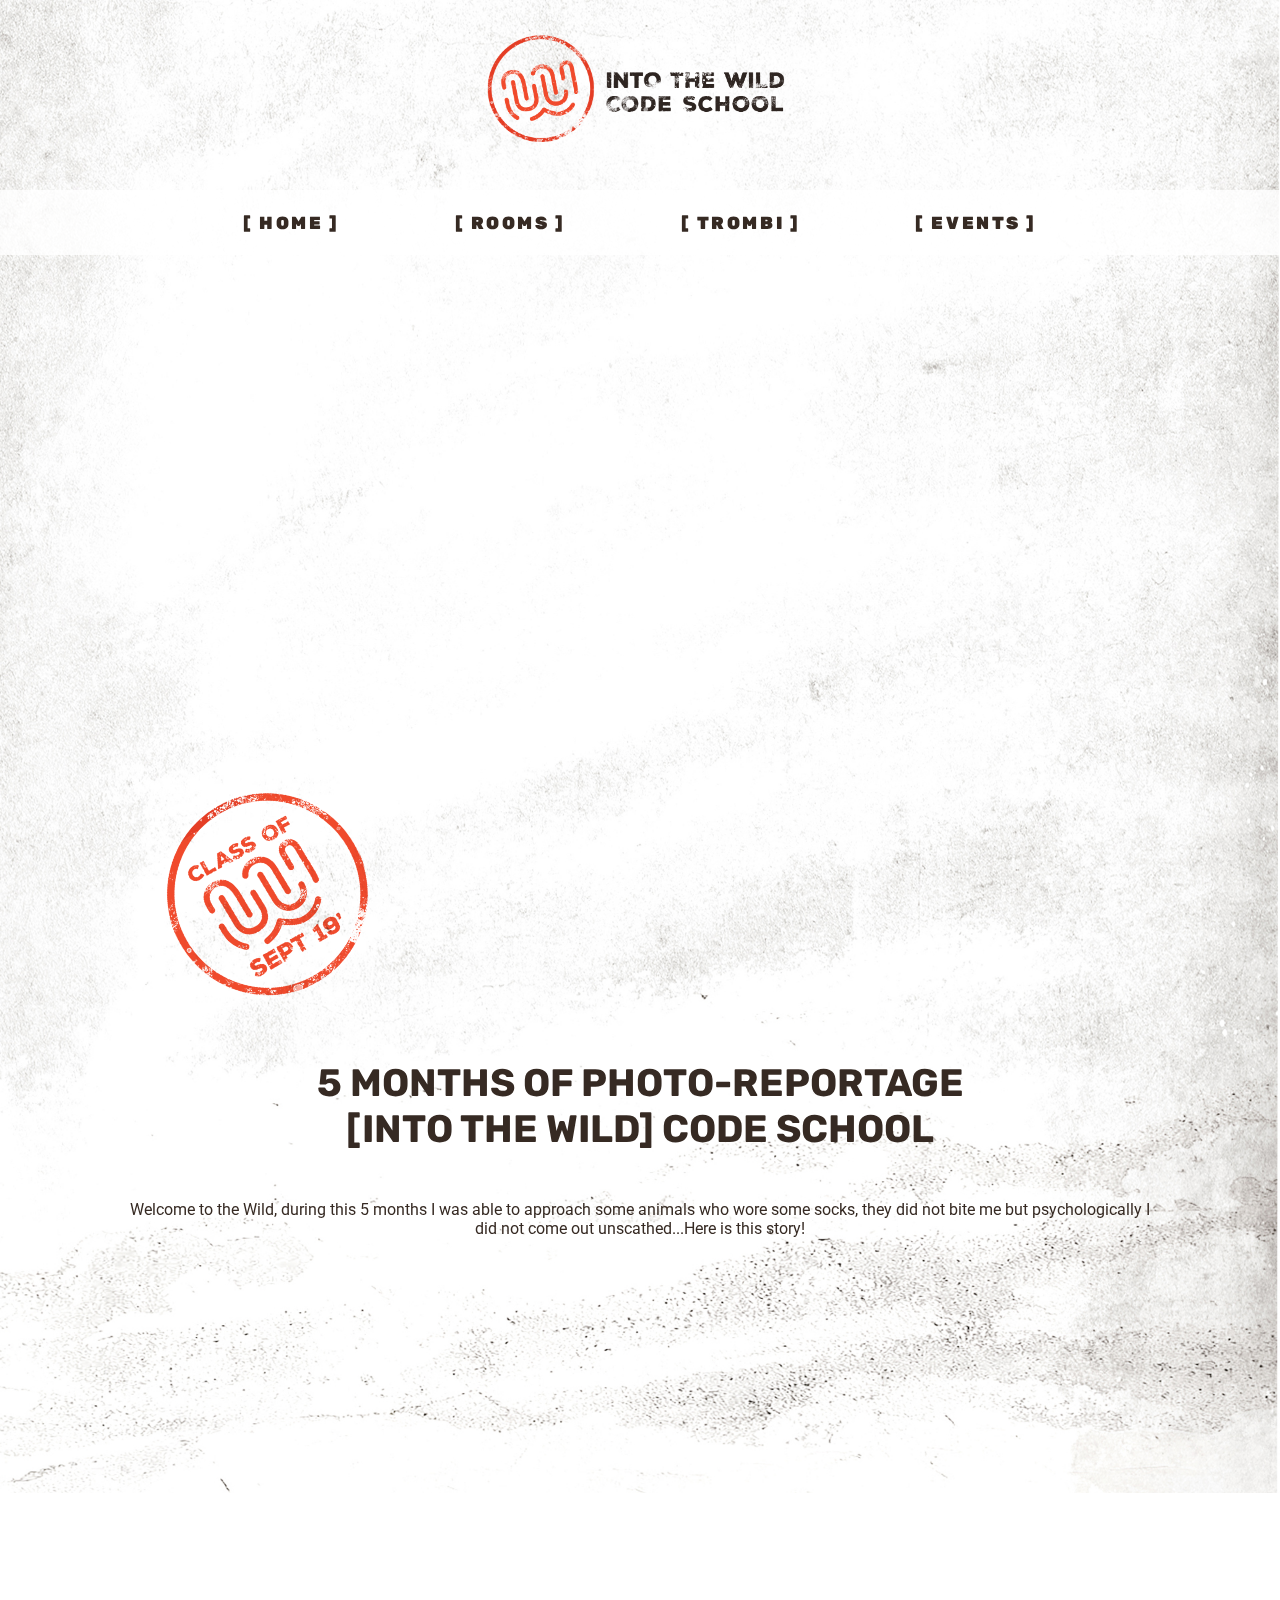
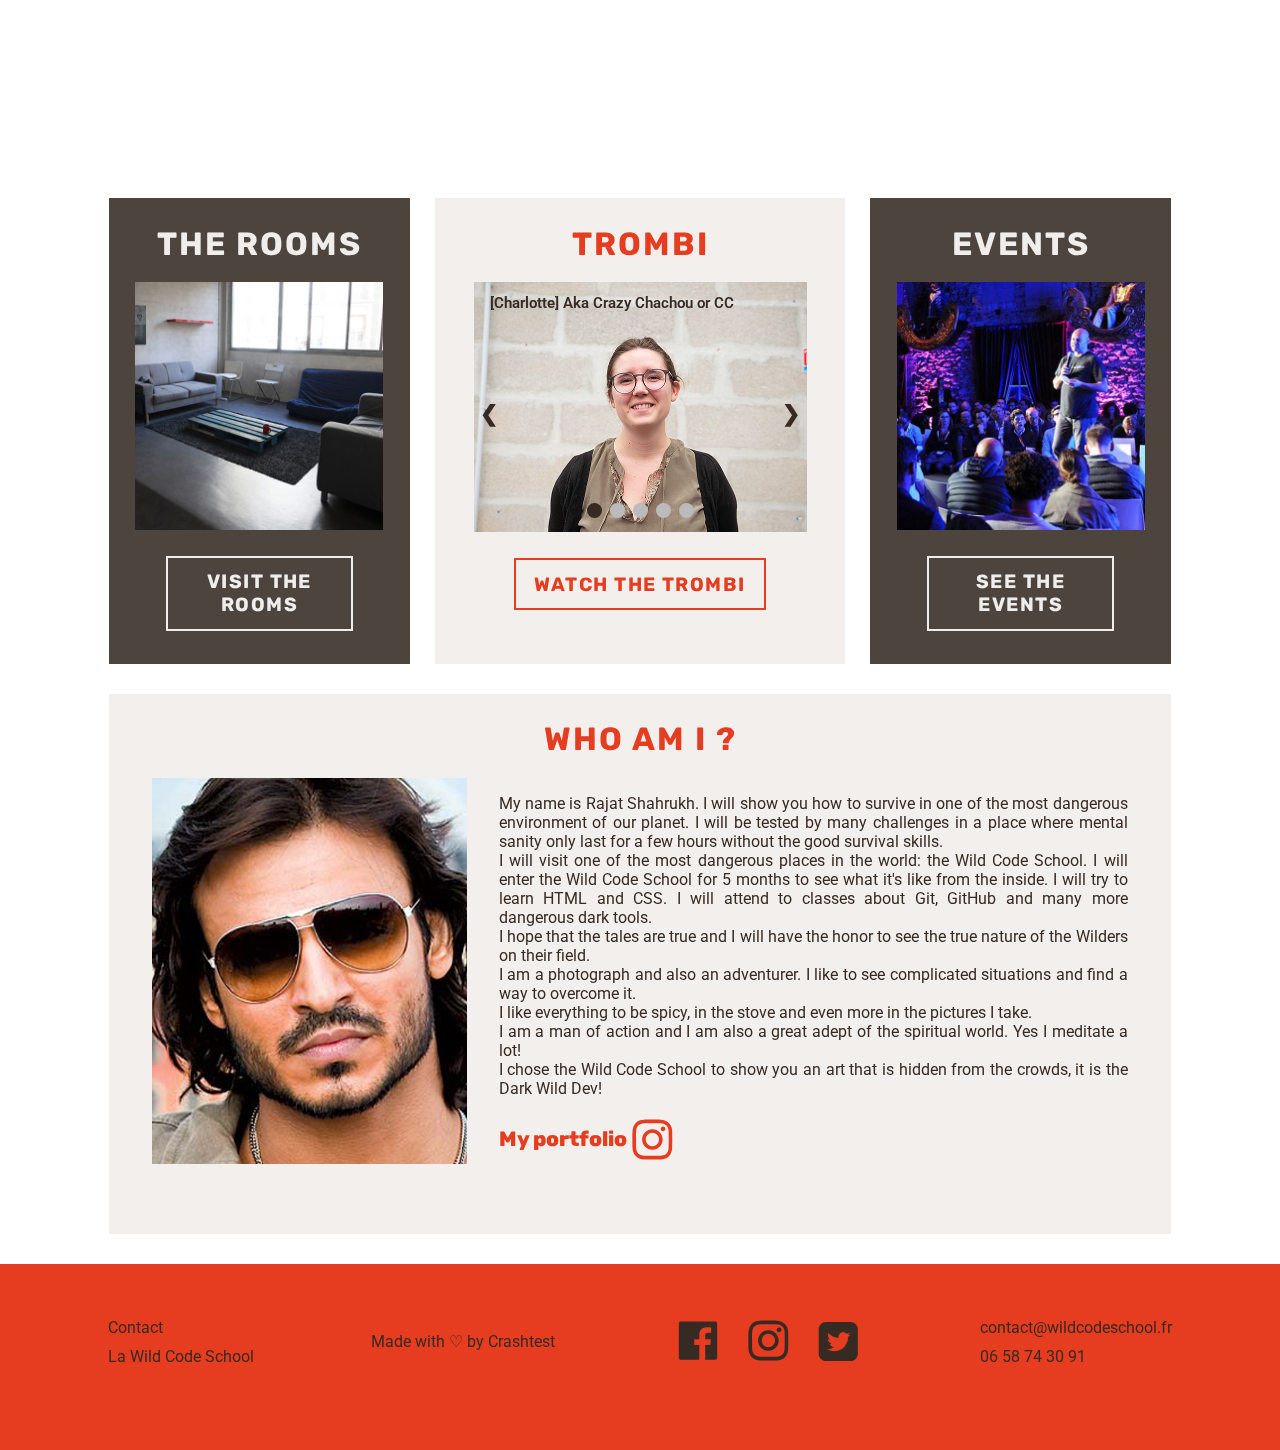
==== index.html @ 8435d262 "Rename homepage.html to index.html" ====
<!DOCTYPE html>
<html lang="en">
<head>
    <meta charset="UTF-8">
    <meta name="viewport" content="width=device-width, initial-scale=1.0">
    <meta http-equiv="X-UA-Compatible" content="ie=edge">
    <link href="https://fonts.googleapis.com/css?family=Rubik:300&display=swap" rel="stylesheet"> 
    <link href="https://fonts.googleapis.com/css?family=Rubik:500&display=swap" rel="stylesheet"> 
    <link href="https://fonts.googleapis.com/css?family=Open+Sans:800|Roboto|Rubik+Mono+One|Rubik:900&display=swap" rel="stylesheet"> 
    <link href="homepage.css" rel="stylesheet" type="text/css">
    <link href="bannervideomap.css" rel="stylesheet" type="text/css">
    <link href="homeSections.css" rel="stylesheet" type="text/css">
    <link href="slideshow.css" rel="stylesheet" type="text/css">
    <link href="aboutMe.css"  rel="stylesheet" type="text/css">  
    <title>Into The Wild Code School</title>
</head>

<body>
    <section class="site">
        <header class="logo">
            <a class="toplogo" href="homepage.html" ></a>
        </header>
        <div class="navblock">
            <ul class="navg">
                <li>
                    <a class="navi" href="homepage.html"><img class="icon-nav" src="assets/icons/icon-W.svg" alt="">[ Home ]</a>
                </li>
    
                <li>
                    <a class="navi" href="locaux.html"><img class="icon-nav" src="assets/icons/icon-home.svg" alt="">[ Rooms ]</a>
                </li>
    
                <li>
                    <a class="navi" href="letrombi.html"><img class="icon-nav" src="assets/icons/icon-trombi.svg" alt="">[ Trombi ]</a>
                </li>
    
                <li>
                    <a class="navi" href="events.html"><img class="icon-nav" src="assets/icons/icon-events.svg" alt="">[ Events ]</a>
                </li>
        </div>
        <div class="banner">
            <div class="bannerdesktop">
                <img id="logodesktopbanner" src="assets/pictures/stamp.png" alt="logo" />
            </div>
            <article>
                <h2>5 months of photo-reportage <br> [into the Wild] Code School</h2>
                <p id="textepres">Welcome to the Wild, during this 5 months I was able to approach some animals who wore some socks, they did not bite me but psychologically I did not come out unscathed...Here is this story! </p>
            </article>
        </div>

        <div class="video-map">
            <iframe id="tallvideo"  src="https://www.youtube.com/embed/omfaTycDEEw" frameborder="0" allow="accelerometer; autoplay; encrypted-media; gyroscope; picture-in-picture" allowfullscreen></iframe>
        </div>

        <div class="google-map">
            <iframe id="tallmap" src="https://www.google.com/maps/embed?pb=!1m18!1m12!1m3!1d2625.478597785281!2d2.3506601514433534!3d48.84908340921404!2m3!1f0!2f0!3f0!3m2!1i1024!2i768!4f13.1!3m3!1m2!1s0x47e671e4fa5fdbf9%3A0x5dcb5a09cff26472!2s11%20Rue%20de%20Poissy%2C%2075005%20Paris!5e0!3m2!1sfr!2sfr!4v1568824624204!5m2!1sfr!2sfr"
            width="700" height="450" frameborder="0" style="border:0;" allowfullscreen=""></iframe>        
        </div>

        <div id="locaux">
            <h3>The Rooms</h3>
            <img src="assets/pictures/locaux1-homepage.jpg" alt="" />  
            <a class="button" href="locaux.html">Visit the rooms</a>
        </div>
        
        <div id="trombi">
            <h3 class="red-title">Trombi</h3>
            <div class="slider-container">
                    <!-- Slideshow container -->
                <div class="slideshow-container">
                    <!-- Full-width images with number and caption text -->
                    <div class="mySlides fade">     
                        <img src="assets/pictures/charlotte-homepage.jpg">
                        <div class="text">[Charlotte] Aka Crazy Chachou or CC</div>
                    </div>
                    <div class="mySlides fade">  
                        <img src="assets/pictures/flo-homepage.jpg">
                        <div class="text">[Florian] Aka Flauz the butcher</div>
                    </div>
                    <div class="mySlides fade">
                        <img src="assets/pictures/morgan-homepage.jpg">
                        <div class="text">[Morgan] Aka Margo Laquoi</div>
                    </div>
                    <div class="mySlides fade">     
                        <img src="assets/pictures/jenny-homepage.jpg">
                        <div class="text">[Jenny] Aka the Jenowl the MindTwisterer</div>
                    </div>
                    <div class="mySlides fade">  
                        <img src="assets/pictures/abdou-homepage.jpg">
                        <div class="text">[Abdou] Aka the ChickenKing</div>
                    </div>
                
                    <!-- Next and previous buttons -->
                    <a class="prev" onclick="plusSlides(-1)">&#10094;</a>
                    <a class="next" onclick="plusSlides(+1)">&#10095;</a>

                    <!-- The dots/circles -->
                    <div class="dots-section">
                        <span class="dot" onclick="currentSlide(1)"></span>
                        <span class="dot" onclick="currentSlide(2)"></span>
                        <span class="dot" onclick="currentSlide(3)"></span>
                        <span class="dot" onclick="currentSlide(4)"></span>
                        <span class="dot" onclick="currentSlide(5)"></span>
                    </div> 
                </div>
            </div>
            <a class="button-red" href="letrombi.html">Watch the trombi</a>
        </div>

        <div id="events">
            <h3>Events</h3>
            <img src="assets/pictures/events-homepage.jpg" alt="" />
            <a class="button" href="events.html">See the events</a>
        </div>

        <div id="about-me">
            <h3 class="red-title">Who am I ?</h3>
            <div class="about-me">
                <img class="photographer" src="assets/pictures/photographer.jpg" alt="" />
                <div class="biography">
                    <p >My name is Rajat Shahrukh. I will show you how to survive in one of the most dangerous environment of our planet. I will be tested by many challenges in a place where mental sanity only last for a few hours without the good survival skills.</br>
                        I will visit one of the most dangerous places in the world: the Wild Code School. I will enter the Wild Code School for 5 months to see what it's like from the inside. I will try to learn HTML and CSS. I will attend to classes about Git, GitHub and many more dangerous dark tools.</br> 
                        I hope that the tales are true and I will have the honor to see the true nature of the Wilders on their field.</br> 
                        I am a photograph and also an adventurer. I like to see complicated situations and find a way to overcome it.</br> 
                        I like everything to be spicy, in the stove and even more in the pictures I take.</br>
                        I am a man of action and I am also a great adept of the spiritual world. Yes I meditate a lot!</br>
                        I chose the Wild Code School to show you an art that is hidden from the crowds, it is the Dark Wild Dev!</p>
                    <div class="portfolio-links">
                        <a class="portfolio" href="#" target="_blank"> My portfolio </a>
                        <a class="portfolio-icon" href="https://www.instagram.com/" target="_blank">
                            <svg width="50" height="50" viewBox="0 0 90 90">
                                <path d="M45.7,16.5c9.6,0,10.7,0,14.5,0.2c2.3,0,4.5,0.4,6.7,1.2c3.1,1.2,5.6,3.7,6.8,6.8c0.8,2.1,1.2,4.4,1.2,6.7
                c0.2,3.8,0.2,4.9,0.2,14.5s0,10.7-0.2,14.5c0,2.3-0.4,4.5-1.2,6.7c-1.2,3.1-3.7,5.6-6.8,6.8c-2.1,0.8-4.4,1.2-6.7,1.2
                c-3.8,0.2-4.9,0.2-14.5,0.2s-10.7,0-14.5-0.2c-2.3,0-4.5-0.4-6.7-1.2c-3.1-1.2-5.6-3.7-6.8-6.8c-0.8-2.1-1.2-4.4-1.2-6.7
                c-0.2-3.8-0.2-4.9-0.2-14.5s0-10.7,0.2-14.5c0-2.3,0.4-4.5,1.2-6.7c1.2-3.1,3.7-5.6,6.8-6.8c2.1-0.8,4.4-1.2,6.7-1.2
                C35,16.5,36.1,16.5,45.7,16.5 M45.7,10c-9.8,0-11,0-14.8,0.2c-3,0.1-5.9,0.6-8.7,1.7c-2.4,0.9-4.6,2.3-6.4,4.1
                c-1.8,1.8-3.2,4-4.2,6.4c-1,2.8-1.6,5.8-1.7,8.8c-0.2,3.8-0.2,5-0.2,14.8s0,11,0.2,14.8c0.1,3,0.6,5.9,1.7,8.7
                c1.9,4.8,5.7,8.7,10.5,10.6c2.8,1,5.7,1.6,8.7,1.7c3.8,0.2,5,0.2,14.8,0.2s11,0,14.8-0.2c3-0.1,5.9-0.6,8.7-1.7
                c2.4-0.9,4.6-2.3,6.4-4.2c1.8-1.8,3.2-4,4.1-6.4c1-2.8,1.6-5.7,1.7-8.7c0.2-3.8,0.2-5,0.2-14.8s0-11-0.2-14.8
                c-0.1-3-0.6-5.9-1.7-8.7c-1.9-4.8-5.7-8.6-10.5-10.5c-2.8-1-5.7-1.6-8.7-1.7C56.7,10,55.5,10,45.7,10z M45.7,27.5
                c-10.2,0-18.5,8.3-18.5,18.4s8.3,18.5,18.5,18.5s18.5-8.3,18.5-18.5l0,0C64.1,35.7,55.9,27.5,45.7,27.5z M45.7,57.9
                c-6.6,0-12-5.4-12-12s5.4-12,12-12s12,5.4,12,12S52.3,57.9,45.7,57.9L45.7,57.9z M69.2,26.7c0,2.4-1.9,4.3-4.3,4.3
                c-2.4,0-4.3-1.9-4.3-4.3s1.9-4.3,4.3-4.3l0,0C67.3,22.4,69.2,24.4,69.2,26.7z" />
                            </svg>
                        </a>
                    </div>
                </div>
            </div>
        </div>


        <footer class="footer">
            <div class="the_footer">
                <ul>
                    <li><a id="socialfooter" href="mailto:contact@wildcodeschool.fr">Contact</a></li>
                    <li><a id="socialfooter" href="https://www.wildcodeschool.fr" target="_blank">La Wild Code School</a>
                    </li>
                </ul>
                <ul>
                    <li>
                        <a id="socialfooter" href="https://www.crashtest.com"> Made with ♡ by Crashtest</a>
                    </li>
                </ul>
                <ul class="socialclass">
                    <li><a class="icon" href="https://www.facebook.com" target="_blank">
                            <svg width="50" height="50" viewBox="0 0 90 90">
                                <path d="M75.7,11.7H14.3c-2.1,0-3.8,1.7-3.8,3.8v61.4c0,2.1,1.7,3.8,3.8,3.8h33V54h-9V43.6h9v-7.7
                                c0-8.9,5.4-13.8,13.4-13.8c3.8,0,7.1,0.3,8,0.4v9.3l-5.5,0c-4.3,0-5.2,2.1-5.2,5.1v6.6h10.3L67.1,54h-9v26.7h17.6
                                c2.1,0,3.8-1.7,3.8-3.8V15.5C79.5,13.4,77.8,11.7,75.7,11.7z" />
                            </svg>
                        </a></li>
    
    
                    <li><a class="icon" href="https://www.instagram.com/" target="_blank">
                            <svg width="50" height="50" viewBox="0 0 90 90">
                                <path d="M45.7,16.5c9.6,0,10.7,0,14.5,0.2c2.3,0,4.5,0.4,6.7,1.2c3.1,1.2,5.6,3.7,6.8,6.8c0.8,2.1,1.2,4.4,1.2,6.7
                c0.2,3.8,0.2,4.9,0.2,14.5s0,10.7-0.2,14.5c0,2.3-0.4,4.5-1.2,6.7c-1.2,3.1-3.7,5.6-6.8,6.8c-2.1,0.8-4.4,1.2-6.7,1.2
                c-3.8,0.2-4.9,0.2-14.5,0.2s-10.7,0-14.5-0.2c-2.3,0-4.5-0.4-6.7-1.2c-3.1-1.2-5.6-3.7-6.8-6.8c-0.8-2.1-1.2-4.4-1.2-6.7
                c-0.2-3.8-0.2-4.9-0.2-14.5s0-10.7,0.2-14.5c0-2.3,0.4-4.5,1.2-6.7c1.2-3.1,3.7-5.6,6.8-6.8c2.1-0.8,4.4-1.2,6.7-1.2
                C35,16.5,36.1,16.5,45.7,16.5 M45.7,10c-9.8,0-11,0-14.8,0.2c-3,0.1-5.9,0.6-8.7,1.7c-2.4,0.9-4.6,2.3-6.4,4.1
                c-1.8,1.8-3.2,4-4.2,6.4c-1,2.8-1.6,5.8-1.7,8.8c-0.2,3.8-0.2,5-0.2,14.8s0,11,0.2,14.8c0.1,3,0.6,5.9,1.7,8.7
                c1.9,4.8,5.7,8.7,10.5,10.6c2.8,1,5.7,1.6,8.7,1.7c3.8,0.2,5,0.2,14.8,0.2s11,0,14.8-0.2c3-0.1,5.9-0.6,8.7-1.7
                c2.4-0.9,4.6-2.3,6.4-4.2c1.8-1.8,3.2-4,4.1-6.4c1-2.8,1.6-5.7,1.7-8.7c0.2-3.8,0.2-5,0.2-14.8s0-11-0.2-14.8
                c-0.1-3-0.6-5.9-1.7-8.7c-1.9-4.8-5.7-8.6-10.5-10.5c-2.8-1-5.7-1.6-8.7-1.7C56.7,10,55.5,10,45.7,10z M45.7,27.5
                c-10.2,0-18.5,8.3-18.5,18.4s8.3,18.5,18.5,18.5s18.5-8.3,18.5-18.5l0,0C64.1,35.7,55.9,27.5,45.7,27.5z M45.7,57.9
                c-6.6,0-12-5.4-12-12s5.4-12,12-12s12,5.4,12,12S52.3,57.9,45.7,57.9L45.7,57.9z M69.2,26.7c0,2.4-1.9,4.3-4.3,4.3
                c-2.4,0-4.3-1.9-4.3-4.3s1.9-4.3,4.3-4.3l0,0C67.3,22.4,69.2,24.4,69.2,26.7z" />
                            </svg>
                        </a> </li>
      
    
                    <li><a class="icon" href="https://www.twitter.com" target="_blank">
                            <svg width="50" height="50" viewBox="0 0 90 90">
                                <path d="M67.5,12.4h-44c-7.3,0-13.2,5.9-13.2,13.2v44c0,7.3,5.9,13.2,13.2,13.2h44c7.3,0,13.2-5.9,13.2-13.2v-44
                        C80.7,18.3,74.8,12.4,67.5,12.4L67.5,12.4z M63,39.6l0,1.1c0,11.4-8.7,24.6-24.7,24.6c-4.9,0-9.4-1.4-13.3-3.9
                        c0.7,0.1,1.4,0.1,2.1,0.1c4.1,0,7.8-1.4,10.8-3.7c-3.8-0.1-7-2.6-8.1-6c0.5,0.1,1.1,0.2,1.6,0.2c0.8,0,1.6-0.1,2.3-0.3
                        c-4-0.8-6.9-4.3-6.9-8.5v-0.1c1.2,0.6,2.5,1,3.9,1.1c-2.3-1.5-3.8-4.2-3.8-7.2c0-1.6,0.4-3.1,1.2-4.4c4.2,5.2,10.6,8.7,17.8,9
                        c-0.2-0.6-0.2-1.3-0.2-2c0-4.8,3.9-8.7,8.7-8.7c2.5,0,4.7,1.1,6.3,2.7c2-0.4,3.8-1.1,5.5-2.1c-0.6,2-2,3.7-3.8,4.8
                        c1.8-0.2,3.4-0.7,5-1.4C66.2,36.9,64.7,38.4,63,39.6L63,39.6z M63,39.6" />
                            </svg>
                        </a></li>
                </ul>
    
                <ul>    
                    <li><a id="socialfooter" href="mailto:contact@wildcodeschool.fr">contact@wildcodeschool.fr</a></li>
                    <li><a id="socialfooter" href="callto:0658743091">06 58 74 30 91</a></li>
                </ul>
            </div>   
        </footer>

    </section>
    <script src="slideShowES6.js"></script>
</body>
</html>
---- homepage.css ----
/*///////////////// GLOBAL PARAMETERS //////////////////////*/
html, body {
    margin: 0;
    padding: 0;
    box-sizing: border-box;
    font-size: 16px;
    font-family: 'Roboto', sans-serif;
    color: #362A23;

}


html {
    background: url(assets/pictures/background.jpg) no-repeat center fixed;  
    background-size: cover;
}

@media screen and (max-width:960px) {
    html {
        font-size: 12px;
    }
}


h2 {
    font-family: 'Rubik', sans-serif;
    color:#362A23;
    font-size: 2.4rem;
    text-transform: uppercase;
}

h3 {
    font-family:'Rubik', sans-serif;
    color:#F0EDEB;
    font-size: 2rem;
    text-transform: uppercase;
    letter-spacing: 1.5pt;
}

h3.red-title {
    font-family: 'Rubik', sans-serif;
    color:#E63C1F;
    font-size: 2rem;
    text-transform: uppercase;
    letter-spacing: 1.5pt;
}



/*////////////////////////////////////////////////////*/
/*///////////////// GRID DESKTOP //////////////////*/


@media screen and (min-width:961px){
    .site{
        display: grid;
        grid-template-rows: 160px 65px auto auto auto auto auto;
        grid-template-columns: repeat(12, 1fr);
        grid-column-gap: 25px;
        grid-row-gap: 30px;
    }

    .logo {
        grid-row: 1;
        grid-column: 1 / span 12;
    }

    .navblock {
        grid-row: 2;
        grid-column: 1 / span 12;
        position: -webkit-sticky;
        position: sticky;
        top: 0;
        z-index: 100;
    }

    .banner {
        grid-row: 3;
        grid-column: 1 / span 12;
    }
    
    .video-map {
        grid-row: 4;
        grid-column: 2 / span 5;
    }

    .google-map {
        grid-row: 4;
        grid-column: 7 / span 5;
    }

    #locaux {
        grid-row: 5;
        grid-column: 2 / span 3;
    }

    #trombi {
        grid-row: 5;
        grid-column: 5 / span 4;
    }

    #events {
        grid-row: 5;
        grid-column: 9 / span 3;
    }

    #about-me {
        grid-row: 6;
        grid-column: 2 / span 10;
    }
    
    .footer {
        grid-row: 7;
        grid-column: 1 / span 12;
    }
}


/*//////////////////////////////////////////////////////*/
/*///////////////// GRID MOBILE //////////////////*/

@media screen and (max-width:960px) {
    .site{
        display: grid;
        grid-template-columns: 40px 1fr 40px;
        grid-template-rows: 120px auto auto auto auto auto auto auto auto;
        grid-row-gap: 15px;
    }

    .logo {
        grid-row: 1;
        grid-column: span 3;
    }

    .banner {
        grid-row: 2;
        grid-column: span 3;
    }

    .video-map, .google-map, #locaux, #trombi, #events, #about-me {
        grid-column: 2 / span 1;
    }
    
    
    .video-map {
        grid-row: 3;
    }

    .google-map {
        grid-row: 4;
    }
    
    #locaux {
        grid-row: 5;
    }
    
    #trombi {
        grid-row: 6;
    }
    
    #events {
        grid-row: 7;
    }
    
    #about-me {
        grid-row: 8;
    }
    
    .footer {
        grid-row: 9;
        grid-column: span 3;
    }

    .navblock {
        width: 100%;
        height: 60px;
        position: fixed;
        bottom: 0;
        z-index: 100;
    }
}



/*//////////////////////////////////////////////*/
/*///////////////////LOGO/////////////////////*/

.toplogo{
    background-image: url(assets/pictures/logo.png);  
    padding: 40%;
    background-size: contain;
    background-repeat: no-repeat;
    background-position: top;
}


@media screen and (max-width:960px) { 
    
    .logo {
        display: flex;
        justify-content: center;
        align-content: center;
        width: 375px;
        margin: 15px auto 0 auto;
    }

 }



 @media screen and (min-width:961px) {     
    
   .logo a{
        display: flex;
        justify-content: center;
        align-content: center;
    }
 
    .logo {
        width: 380px;
        height: auto;
        margin: 20px auto auto auto;
    }
 }
 



/*//////////////////////////////////////////////////*/
/*//////////////////// NAVBAR //////////////////////*/


.navblock{
    margin :0;
    width: 100%;
}

.navg {
    width:80%;
    margin: auto;
    padding : 0;
    display: flex;
    align-items: center;
    justify-content: space-evenly;
    list-style: none;
}

.navi {
    text-transform: uppercase; 
    text-decoration: none;
    font-family: 'Rubik', sans-serif;
    font-weight: 900;
}



@media screen and (max-width:960px) {
   
    .navblock{
        background-color: #362A23;
        display: flex;
        align-content: center;
        justify-content: center;
    }

    .navg {
        justify-content: space-around;
        width:80%;
    }
    .navi {
        font-size: 0.7rem;
        color: #F0EDEB;
        letter-spacing: 1pt;
        display: flex;
        flex-direction: column;
        align-items: center;
        width: 80px;
        height: 100%;
    }

    .icon-nav {
        height: 30px;
        width: auto;
   }
    .navi:hover {
        opacity: 0.6;
    }
}

@media screen and (min-width:961px) {
  
    .navblock {
        background-color: rgba(255, 255, 255, 0.812);
        display: flex;
        align-content: center;
    }

    .navi{
        font-size: 1.1rem;
        color: #362A23;
        letter-spacing: 1.9pt;
    }
 
    .icon-nav {
        display: none;
    }

    .navi:hover  {
        color: #E63C1F;
    }
 }

  /*////////////////////////////////////////////////*/
 /*////////////////////////////////////////////////*/




 /*//////////////////////////////////////////////*/
/*///////////////////FOOTER/////////////////////*/

@media screen and (max-width: 960px) {

    footer {
        background-color: #E63C1F;
        color: #362A23;
        font-family: 'Roboto', sans-serif;
        width: 100%;
        padding-bottom: 60px;
    }


    .the_footer {
        text-align: center;
        padding-top: 20px;
        padding-bottom: 20px;
    }

    footer ul {
        list-style-type: none;
        padding: 0;
    }

    footer a {
        text-decoration: none;
        color: #F0EDEB;

    }

    footer li {
        margin: 10px;

    }

    footer ul li:hover {
        color: #F0EDEB;
    }

    .icon {
        fill: #362A23;
    }


    .icon:hover {
        fill: #F0EDEB;
    }

    #socialfooter {
        color: #362A23;
    }

    #socialfooter:hover {
        color: #F0EDEB;
    }
    .socialclass {
        display: flex;
        flex-direction: row;
        justify-content: center;
    }
}

@media screen and (min-width: 961px) {
    footer {
        background-color: #E63C1F;
        color: #362A23;
        font-family: 'Roboto', sans-serif;
        width: 100%;
        padding-top: 25px;
        padding-bottom: 55px;
    }

    footer a {
        text-decoration: none;
        color: #F0EDEB;
    }

    .the_footer {
        display: flex;
        justify-content: space-evenly;
        align-items: center;
    }

    footer ul {
        list-style-type: none;
        padding: 0;
    }

    footer ul li {
        margin: 10px;
    }

    footer ul li:hover {
        color: #F0EDEB;
    }

    .icon {
        fill: #362A23;
    }

    .icon:hover {
        fill: #F0EDEB;
    }

    .socialclass {
        display: flex;
        flex-direction: row;
    }

    #socialfooter {
        color: #362A23;
    }

    #socialfooter:hover {
        color: #F0EDEB;
    }
}
 /*////////////////////////////////////////////////*/
 /*////////////////////////////////////////////////*/
---- bannervideomap.css ----
/*//////////////////////////////////////////////*/
/*//////////////////BANNER/////////////////////*/


.bannerdesktop {
    background-image: url(assets/pictures/banner.png);
    position: relative;
    width: 100%;
    min-height: 60vw;
    background-repeat: no-repeat;
    background-size: contain;
    mix-blend-mode: multiply;
    margin-top:-50px;
}

#logodesktopbanner {
    width: 18vw;
    height: auto;
    position: absolute;
    bottom: -1%;
    transform: rotate(340deg);
    margin-left: 12%;
}


h2 {
    display: flex;
    justify-content: center;
}

article {
    font-size: 16px;
    font-family: 'Roboto', sans-serif;
    text-align: center;
    display: flex;
    justify-content: center;
    flex-direction: column;
    width: 80%;
    margin-top: 2%;
    margin-left: 10%;
}

@media screen and (max-width:961px) {
    
    .bannerdesktop {
        margin-top: -20px;
    }

    #logodesktopbanner {
        width: 35vw;
        height: auto;
        margin-left: 7%;
        top: 69%;
    }    

    #textepres{
        margin-top:3px;
    }
}





/*//////////////////////////////////////////////*/
/*//////////////////VIDEO+MAP/////////////////////*/

@media screen and (min-width:961px) {

    #tallmap {
        width: 100%;
        object-fit: contain;
        height: 100%;
        min-height: 480px;
    }

    #tallvideo {
        width: 100%;
        object-fit: contain;
        height: 100%;
        min-height: 480px;
    }

}


@media screen and (max-width:960px) {
    
    #tallmap {
        width: 100%;
        object-fit: contain;
        height: 100%;
        min-height: 350px;
    }

    #tallvideo {
        width: 100%;
        object-fit: contain;
        height: 100%;
        min-height: 350px;
    }

    #logodesktopbanner {
        width: 22vw;
        height: auto;
        position: absolute;
        bottom: -1%;
        transform: rotate(340deg);
        margin-left: 12%;
    }
    
    article {
        font-size: 16px;
        font-family: 'Roboto', sans-serif;
        text-align: center;
        display: flex;
        justify-content: center;
        flex-direction: column;
        width: 80%;
        margin-top: 2%;
        margin-left: 10%;
    }
}


/*//////////////////////////////////////////////*/
/*//////////////////////////////////////////////*/
---- homeSections.css ----
#locaux, #events {
    background-color:rgba(54, 42, 35, 0.877);
    mix-blend-mode: multiply;
}

#trombi {
    background-color:rgba(240, 237, 235, 0.892);
    mix-blend-mode: multiply;
}


h3 , .red-title{
    text-align: center;
    margin-bottom: 0.6em;
    margin-top : 0.2em;
}


.button {
    padding : 0.8em;
    color: #F0EDEB;
    font-size: 1.2rem;
    border-style: solid;
    border-width: 2px;
    border-color: #F0EDEB;
    text-decoration: none;
    text-transform: uppercase;
    letter-spacing: 1.1pt;
    font-family: 'Rubik', sans-serif;
    font-weight: 700;
}

.button:hover{
    background-color: #F0EDEB;
    color: rgba(54, 42, 35);
}

.button-red {
    padding : 0.8em;
    color:  #E63C1F;
    font-size: 1.2rem;
    border-style: solid;
    border-width: 2px;
    border-color:  #E63C1F;
    text-decoration: none;
    text-transform: uppercase;
    letter-spacing: 1.1pt;
    font-family: 'Rubik', sans-serif;
    font-weight: 700;
}

.button-red:hover {
    background-color:#E63C1F;
    color:  #F0EDEB;
}




@media screen and (min-width: 961px){

    #locaux , #trombi , #events{
        padding: 20px;
        display: flex;
        flex-direction: column;
        align-items: center;          
    }

    #locaux img, #events img {
        display: flex;
        margin: auto;
        width: 95%;
        height: auto;
        max-height: 450px;
        object-fit: contain;
    }

    .button, .button-red{
        width: 60%;
        height: auto;
        text-align: center;
        padding: 1vw;
        margin: 2vw 1vw 1vw 1vw;
    }
}   
   

 
 @media screen and (max-width: 960px){ 
    
    #locaux , #trombi , #events{
        padding: 20px;
        display: flex;
        flex-direction: column;
        align-items: center;          
    }

    #locaux img, #events img {
        display: flex;
        margin: auto;
        width: 95%;
        height: auto;
        object-fit: contain;
    }

    .button, .button-red{
        width: 80%;
        height: auto;
        text-align: center;
        margin: 6vw 3vw 3vw 3vw;
        font-size: 1.4rem;
    }

}
---- slideshow.css ----
/* Slideshow container */
.slideshow-container {
  background-color: lightgray;
  width: 90%;
  max-width: 1000px;
  height: auto;
  position: relative;
  margin: auto;
}

.mySlides img { 
  width:100%;
  max-height: 450px;
  display: flex;
  }


/* Hide the images by default */
.mySlides {
  display: none;
  width:100%;
}

/* Next & previous buttons */
.prev, .next {
  cursor: pointer;
  position: absolute;
  top:45%;
  width: auto;
  padding: 2%;
  color: #362A23;
  font-weight: bold;
  font-size: 22px;
  transition: 0.6s ease;
  border-radius: 0 3px 3px 0;
  user-select: none;
}

/* Position the "next button" to the right */
.next {
  right: 0;
  border-radius: 3px 0 0 3px;
}

/* On hover, add a black background color with a little bit see-through */
.prev:hover, .next:hover {
  background-color: rgba(54,42,35,0.8);
  color:#F0EDEB;
}

/* Caption text */
.text {
  color: #362A23;
  font-family: 'Roboto', sans-serif;
  font-weight: 600;
  font-size: 15px;
  padding: 12px 16px;
  position: absolute;
  top: 0;
}


/* the 3 dots section */
.dots-section{
    width: 100%;
    position: absolute;
    bottom:4%;
    text-align: center;
}

/* each dot */ 
.dot {
  cursor: pointer;
  height: 15px;
  width: 15px;
  margin: 0 2px;
  background-color: #bbb;
  border-radius: 50%;
  display: inline-block;
  transition: background-color 0.6s ease;
}

.active, .dot:hover {
  background-color:  #362A23;
}

/* Fading animation */
.fade {
  -webkit-animation-name: fade;
  -webkit-animation-duration: 1.5s;
  animation-name: fade;
  animation-duration: 1.5s;
}

@-webkit-keyframes fade {
  from {opacity: .4}
  to {opacity: 1}
}

@keyframes fade {
  from {opacity: .4}
  to {opacity: 1}
}




@media screen and (max-width:960px) {

  .slideshow-container {
    background-color: lightgray;
    width: 95%;
    max-width: 1000px;
    height: auto;
    position: relative;
    margin: auto;
  }
}
---- aboutMe.css ----
.portfolio {
  text-decoration: none;
  color: #e63c1f;
  font-size: 1.3rem;
  font-weight: 800;
  font-family: "Rubik", sans-serif;
}

.portfolio:hover {
  color: #362a23;
}
.portfolio-links a {
  display: block;
}

.portfolio-links {
  align-items: center;
  display: flex;
  flex-direction: row;
}

.portfolio-icon {
  height: 50px;
  width: auto;
  fill: #e63c1f;
}

.portfolio-icon:hover {
  fill: #362a23;
}

#about-me {
  background-color: rgba(240, 237, 235, 0.892);
  mix-blend-mode: multiply;
  padding: 20px;
}

@media screen and (max-width: 960px) {
  .about-me {
    display: flex;
    flex-direction: column;
    align-content: flex-start;
    justify-content: center;
    padding: 0 5px 20px 5px;
  }

  .photographer {
    display: block;
    float: left;
    object-fit: cover;
    width: 70%;
    max-width: 400px;
    height: auto;
    margin: auto;
  }

  .biography {
    display: inline-block;
    width: 90;
  }

  .biography p {
    text-align: justify;
  }
  .portfolio {
    font-size: 1.7rem;
  }

  .portfolio-links {
    justify-content: center;
  }
}

@media screen and (min-width: 961px) {
  .about-me {
    display: flex;
    flex-direction: row;
    align-content: flex-start;
    justify-content: center;
    padding: 0 20px 50px 20px;
  }

  .photographer {
    display: block;
    object-fit: cover;
    width: 32%;
    max-width: 400px;
    height: auto;
    margin-right: 2em;
  }

  .biography {
    display: inline-block;
    width: 64%;
  }

  .biography p {
    text-align: justify;
  }
}
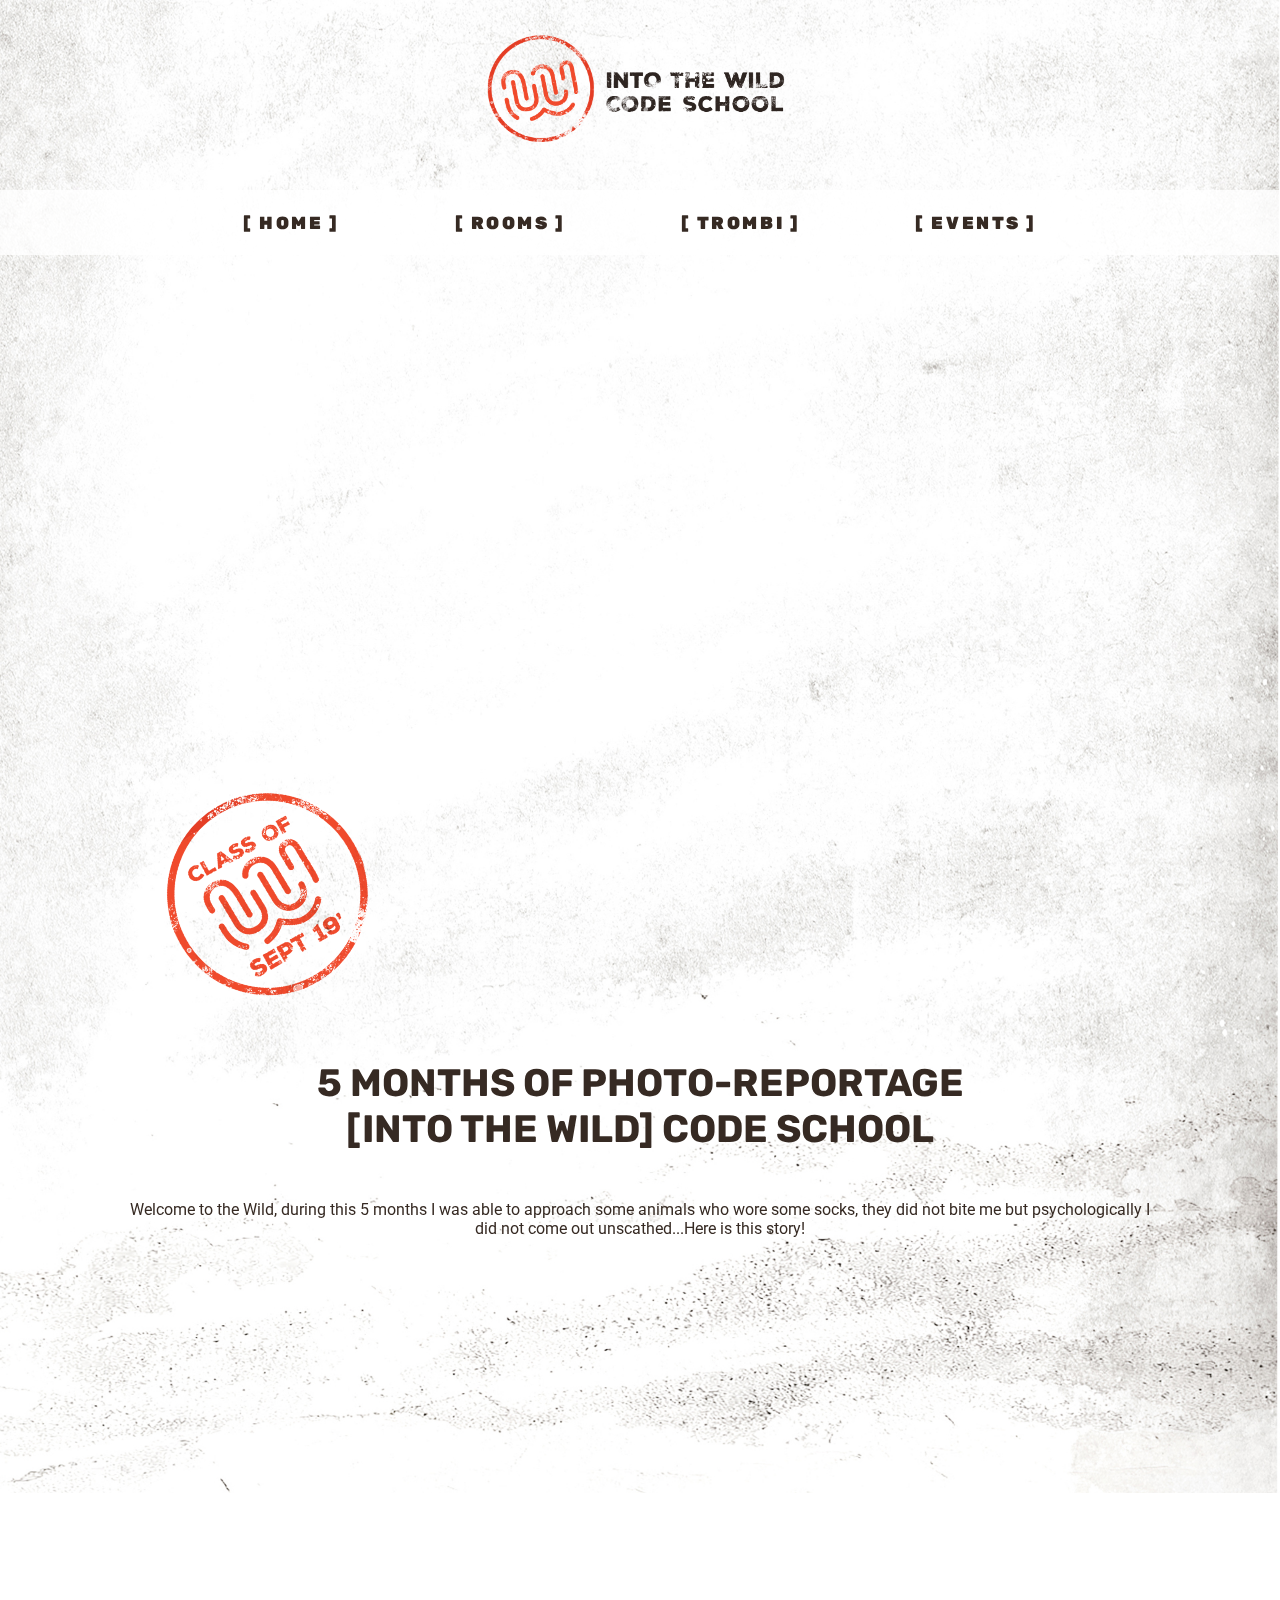
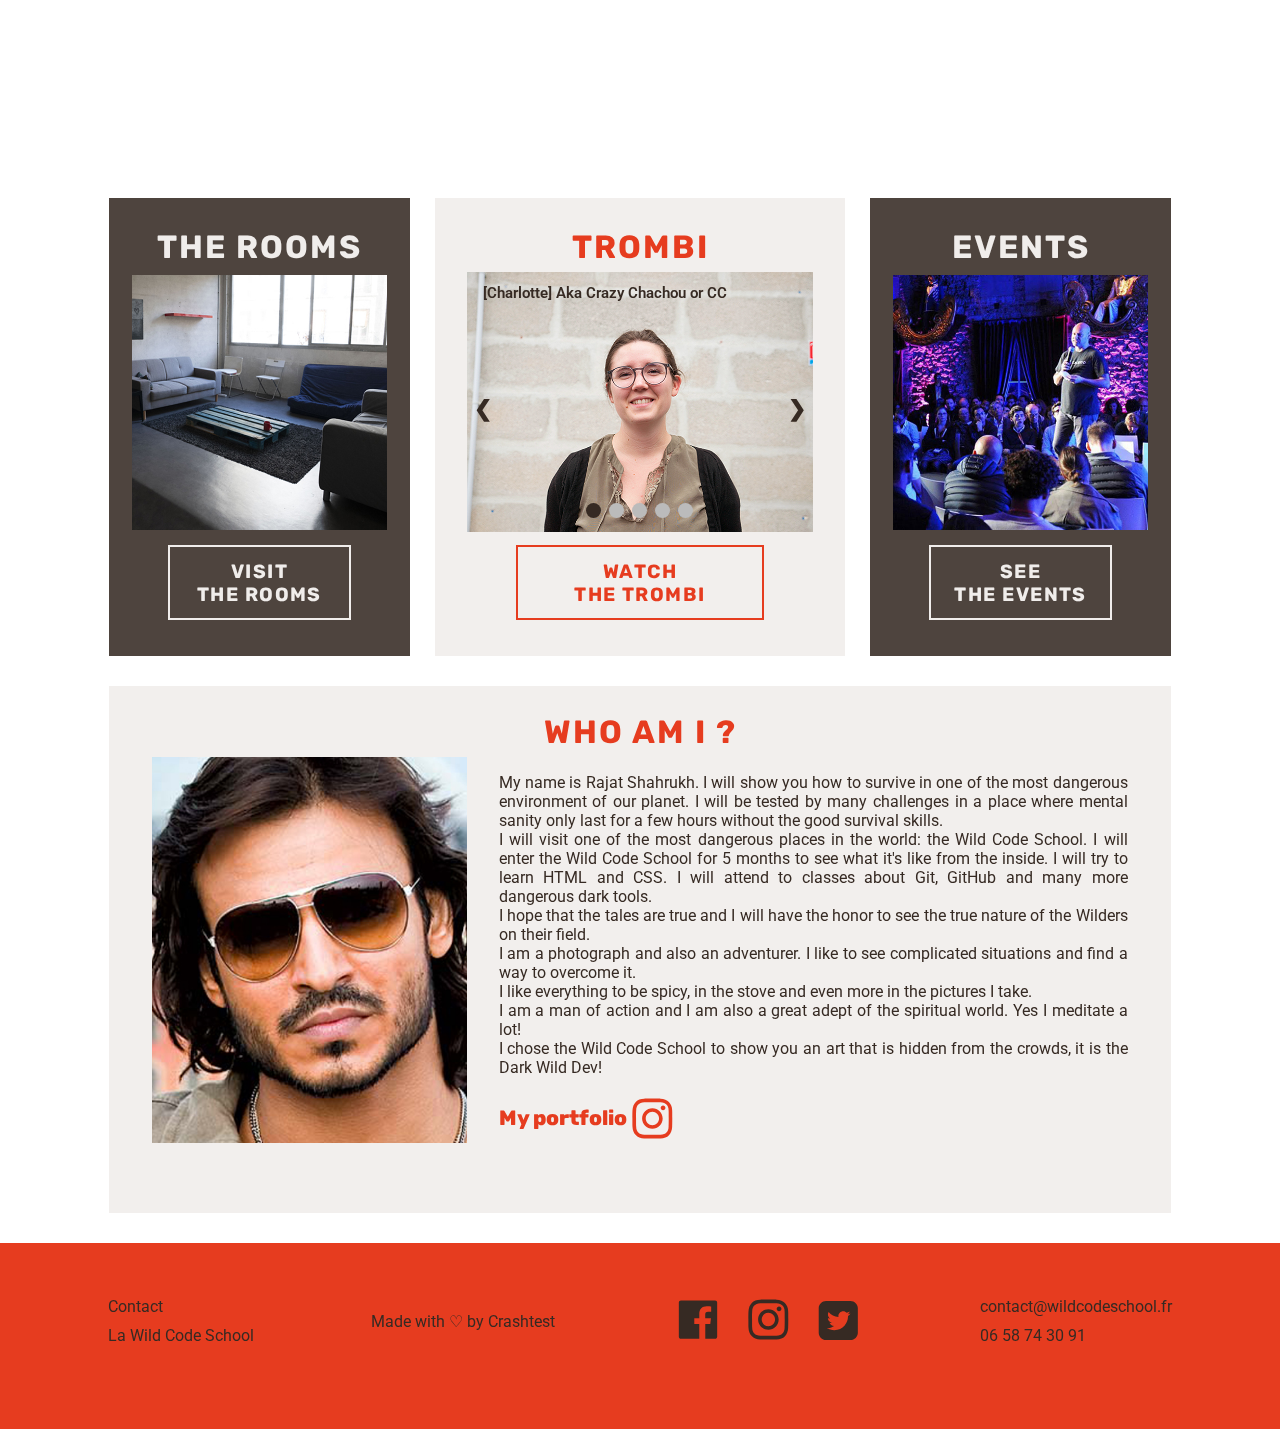
==== commit c676a650: "fix(homepage):fixed issue in homepage" ====
--- a/index.html
+++ b/index.html
@@ -18,12 +18,12 @@
 <body>
     <section class="site">
         <header class="logo">
-            <a class="toplogo" href="homepage.html" ></a>
+            <a class="toplogo" href="index.html" ></a>
         </header>
         <div class="navblock">
             <ul class="navg">
                 <li>
-                    <a class="navi" href="homepage.html"><img class="icon-nav" src="assets/icons/icon-W.svg" alt="">[ Home ]</a>
+                    <a class="navi" href="index.html"><img class="icon-nav" src="assets/icons/icon-W.svg" alt="">[ Home ]</a>
                 </li>
     
                 <li>
@@ -60,7 +60,7 @@
         <div id="locaux">
             <h3>The Rooms</h3>
             <img src="assets/pictures/locaux1-homepage.jpg" alt="" />  
-            <a class="button" href="locaux.html">Visit the rooms</a>
+            <a class="button" href="locaux.html">Visit <br>the rooms</a>
         </div>
         
         <div id="trombi">
@@ -104,13 +104,13 @@
                     </div> 
                 </div>
             </div>
-            <a class="button-red" href="letrombi.html">Watch the trombi</a>
+            <a class="button-red" href="letrombi.html">Watch <br>the trombi</a>
         </div>
 
         <div id="events">
             <h3>Events</h3>
             <img src="assets/pictures/events-homepage.jpg" alt="" />
-            <a class="button" href="events.html">See the events</a>
+            <a class="button" href="events.html">See <br>the events</a>
         </div>
 
         <div id="about-me">
--- a/homeSections.css
+++ b/homeSections.css
@@ -12,7 +12,7 @@
 
 h3 , .red-title{
     text-align: center;
-    margin-bottom: 0.6em;
+    margin-bottom: 0.2em;
     margin-top : 0.2em;
 }
 
@@ -57,20 +57,19 @@
 
 
 
-
 @media screen and (min-width: 961px){
 
     #locaux , #trombi , #events{
-        padding: 20px;
+        padding: 1.8vw;
         display: flex;
         flex-direction: column;
-        align-items: center;          
+        align-items: center;        
     }
 
     #locaux img, #events img {
-        display: flex;
+        display: block;
         margin: auto;
-        width: 95%;
+        width: 100%;
         height: auto;
         max-height: 450px;
         object-fit: contain;
@@ -81,8 +80,12 @@
         height: auto;
         text-align: center;
         padding: 1vw;
-        margin: 2vw 1vw 1vw 1vw;
+        margin: 1vw;
     }
+    .slider-container{
+        margin:auto;
+    }
+    
 }   
    
 
@@ -108,8 +111,12 @@
         width: 80%;
         height: auto;
         text-align: center;
-        margin: 6vw 3vw 3vw 3vw;
+        margin: 3vw;
         font-size: 1.4rem;
     }
 
+    .slider-container{
+        margin:1em auto;
+    }
+    
 } --- a/slideshow.css
+++ b/slideshow.css
@@ -2,7 +2,7 @@
 /* Slideshow container */
 .slideshow-container {
   background-color: lightgray;
-  width: 90%;
+  width: 95%;
   max-width: 1000px;
   height: auto;
   position: relative;
